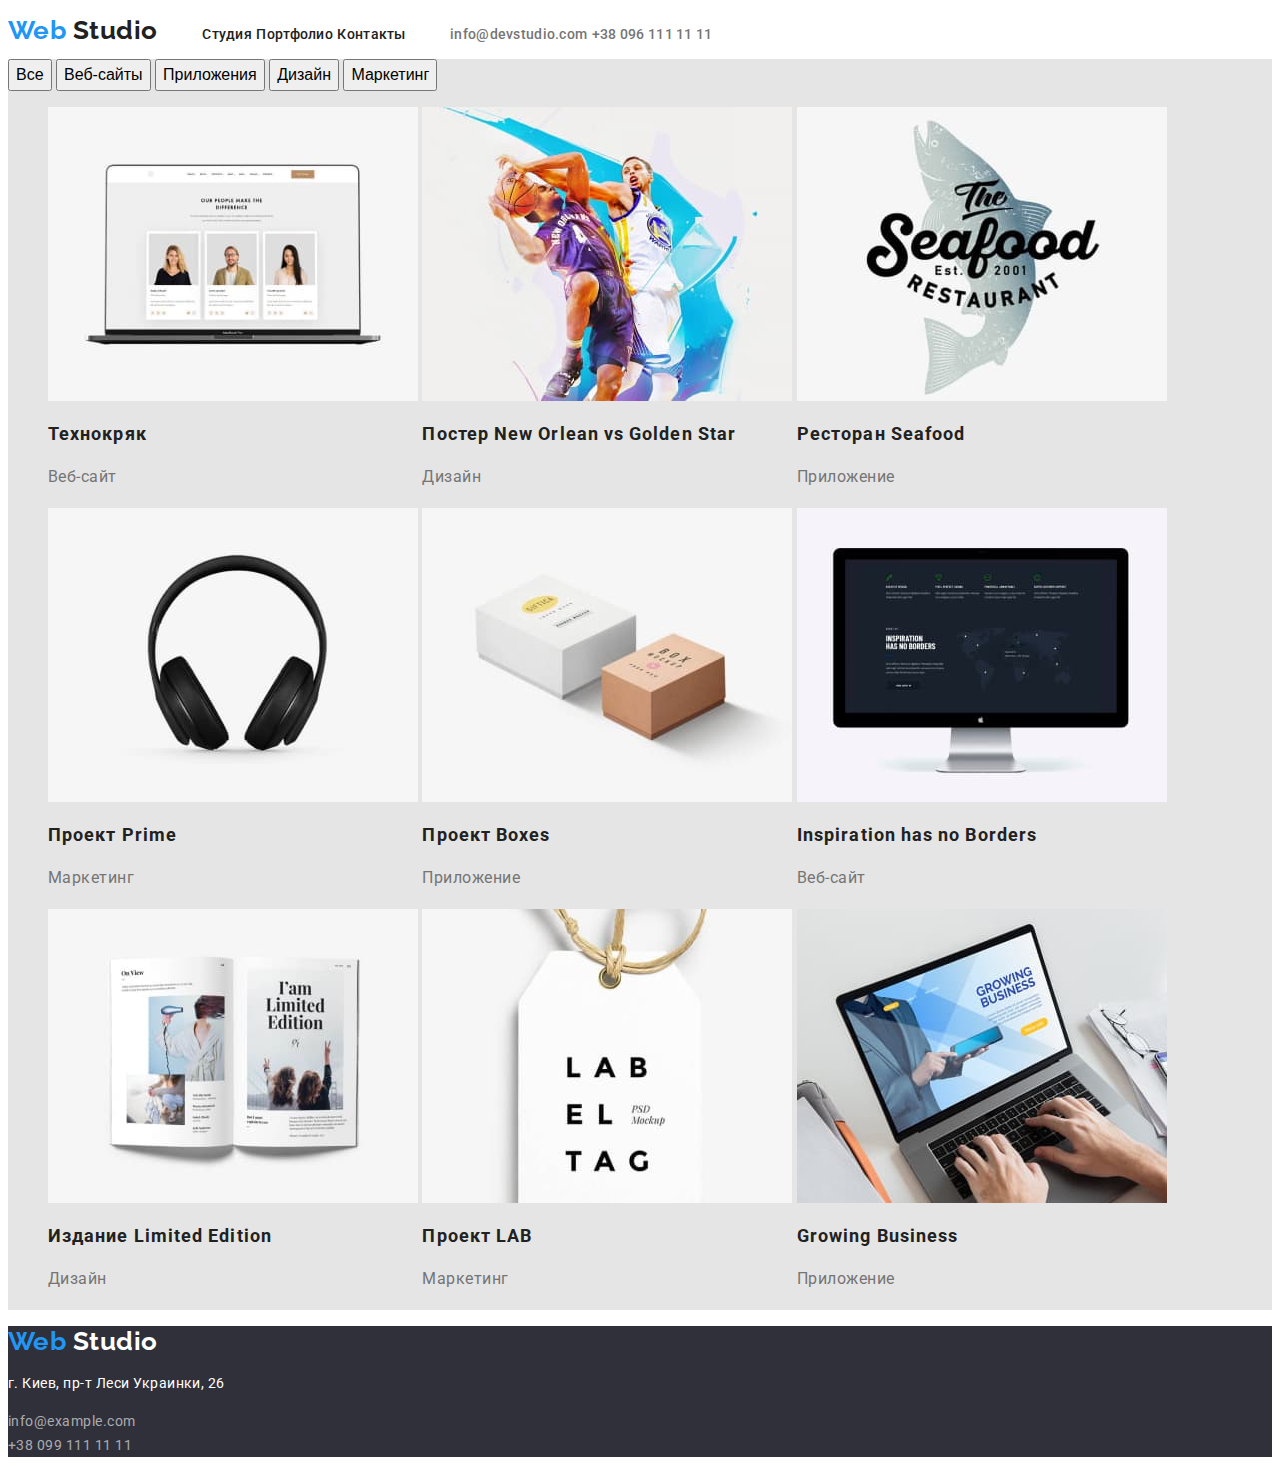
==== portfolio.html @ 6fbc1d06 "first commit" ====
<!DOCTYPE html>
<html lang="ru">

    <head>
        <meta charset="UTF-8">
        <meta http-equiv="X-UA-Compatible" content="IE=edge">
        <meta name="viewport" content="width=device-width, initial-scale=1.0">
        <title>Web Studio</title>
        <link href="https://fonts.googleapis.com/css2?family=Raleway:wght@700&family=Roboto:wght@400;500;700;900&display=swap" rel="stylesheet">
        <link rel="stylesheet" href="./css/styles.css">
    </head>
    
    <body>
    
         <!--caption-->
    
        <header class="caption">
            <a class="logo" href="./" lang="en">Web <span class="logo-caption">Studio</span></a>
            <nav class="menu">
                <ul>
                    <li><a class="menu-link" href="./index.html">Студия</a></li>
                    <li><a class="menu-link" href="./portfolio.html">Портфолио</a></li>
                    <li><a class="menu-link" href="/">Контакты</a></li>
                </ul>
            </nav>
    
            <ul class="contacts">
                <li><a class="contacts-link" href="mailto:info@devstudio.com" lang="en">info@devstudio.com</a></li>
                <li><a class="contacts-link" href="tel:+380961111111">+38 096 111 11 11</a></li>
            </ul>
    
        </header>
    

        <main>

            <!-- projects -->
            <section class="projects">
                <div>
                    <button type="button">Все</button>
                    <button type="button">Веб-сайты</button>
                    <button type="button">Приложения</button>
                    <button type="button">Дизайн</button>
                    <button type="button">Маркетинг</button>
                </div>

                <ul>
                    <li>
                        <img src="./portfolio images/project-one.jpg" alt="Веб-страница на ноутбуке" width="370" height="294">
                        <h3>Технокряк</h3>
                        <p>Веб-сайт</p>
                    </li>

                    <li>
                        <img src="./portfolio images/project-two.jpg" alt="Постер с двумя баскетболистами" width="370" height="294">
                        <h3>Постер New Orlean vs Golden Star</h3>
                        <p>Дизайн</p>
                    </li>

                    <li>
                        <img src="./portfolio images/project-three.jpg" alt="Надпись ресторана Seafood" width="370" height="294">
                        <h3>Ресторан Seafood</h3>
                        <p>Приложение</p>
                    </li>

                    <li>
                        <img src="./portfolio images/project-four.jpg" alt="Наушники" width="370" height="294">
                        <h3>Проект Prime</h3>
                        <p>Маркетинг</p>
                    </li>

                    <li>
                        <img src="./portfolio images/project-five.jpg" alt="Белая и серая коробки" width="370" height="294">
                        <h3>Проект Boxes</h3>
                        <p>Приложение</p>
                    </li>

                    <li>
                        <img src="./portfolio images/project-six.jpg" alt="Веб-сайт на экране компьютера" width="370" height="294">
                        <h3>Inspiration has no Borders</h3>
                        <p>Веб-сайт</p>
                    </li>

                    <li>
                        <img src="./portfolio images/project-seven.jpg" alt="Две страницы открытой книги" width="370" height="294">
                        <h3>Издание Limited Edition</h3>
                        <p>Дизайн</p>
                    </li>

                    <li>
                        <img src="./portfolio images/project-eight.jpg" alt="Белая этикетка с надписью" width="370" height="294">
                        <h3>Проект LAB</h3>
                        <p>Маркетинг</p>
                    </li>

                    <li>
                        <img src="./portfolio images/project-nine.jpg" alt="Страница сайта на ноутбуке" width="370" height="294">
                        <h3>Growing Business</h3>
                        <p>Приложение</p>
                    </li>
                </ul>

            </section>

        </main>

       <!--bottom-->
        <footer class="bottom">
            <a class="logo" href="./" lang="en">Web <span class="logo-bottom">Studio</span></a>
            <address>
                <p class="address-link">г. Киев, пр-т Леси Украинки, 26</p>
                <a class="bottom-contacts" href="mailto:info@example.com" lang="en">info@example.com</a>
                <a class="bottom-contacts" href="tel:+380991111111">+38 099 111 11 11</a>
            </address>
        </footer>
    </body>

</html>
---- css/styles.css ----
body {
    font-family: 'Roboto', sans-serif;
    font-style: normal;
    letter-spacing: 0.03em;
    color: #212121;
}

/* caption */

.caption {
    background-color: #FFFFFF;
}

.logo {
    font-family: 'Raleway';
    font-weight: 700;
    font-size: 26px;
    line-height: 1.19em;
    color: #2196F3;
    text-decoration: none;
}

.logo-caption {
    color: #212121;
}

.menu {
    display:inline-block;
}

.menu,
.contacts {
    display:inline-block; 
}

.menu li,
.contacts li {
    font-weight: 500;
    font-size: 14px;
    line-height: 1.14em;
    letter-spacing: 0.02em;
    display:inline-block;
}

.menu-link {
    color: #212121;
    text-decoration: none;
}

.contacts-link {
    color: #757575;
    text-decoration: none;
}

.menu-link:hover,
.menu-link:focus,
.contacts-link:hover,
.contacts-link:focus {
    color: #2196F3;
}

/* section-one */

.primary {
    background-color: #2F303A;
}

.primary-title {
    font-weight: 900;
    font-size: 44px;
    line-height: 1.36em;
    letter-spacing: 0.06em;
    text-align: center;
    color: #FFFFFF;
}

.primary-btn {
    font-weight: 700;
    font-size: 16px;
    line-height: 1.88em;
    color: #FFFFFF;
    background-color: #2196F3;
    cursor: pointer;
}

/* section-two */

.advantages {
    background-color: #E5E5E5;
}

.advantages li {
    display:inline-block;
    width: 270px;
}

.advantages h3 {
    font-weight: 700;
    font-size: 14px;
    line-height: 1.14em;
}

.advantages p {
    font-size: 14px;
    line-height: 1.72em;
    color: #757575;
}

/* section-three */

.activity {
    background-color: #E5E5E5;
}

.activity h2 {
    font-weight: 700;
    font-size: 36px;
    line-height: 1.17em;
    text-align: center;
}

.activity li {
    display:inline-block;
}

/* section-four */

.team {
    background-color: #F5F4FA;
}

.team-title {
    font-weight: 700;
    font-size: 36px;
    line-height: 1.17em;
    text-align: center;
}

.team li {
    display:inline-block;
}

.team h3 {
    font-weight: 500;
    font-size: 16px;
    line-height: 1.19em;
    text-align: center;
}

.team p {
    font-size: 16px;
    line-height: 1.19em;
    text-align: center;
    color: #757575;
}

/* bottom */

.bottom {
    background-color: #2F303A;
}

.logo-bottom {
    color: #FFFFFF;
}

.address-link,
.bottom-contacts {
    font-size: 14px;
    line-height: 1.72em;
    font-style: normal;
}

.address-link {
    color: #FFFFFF;
}

.bottom-contacts {
    color: rgba(255, 255, 255, 0.6);
    text-decoration: none;
    display:block;
}

.bottom-contacts:hover,
.bottom-contacts:focus {
    color: #2196F3;
}


/* portfolio   -    projects */

.projects {
    background-color: #E5E5E5;
}

.projects button {
    font-weight: 500;
    font-size: 16px;
    line-height: 1.63em;
    text-align: center;
    cursor: pointer;
}

.projects button:hover,
.projects button:focus {
    color: #FFFFFF;
    box-shadow: 0px 3px 1px rgba(0, 0, 0, 0.1), 0px 1px 2px rgba(0, 0, 0, 0.08), 0px 2px 2px rgba(0, 0, 0, 0.12);
    border-radius: 4px;
    background-color: #2196F3;
}

.projects li {
    display:inline-block;
}

.projects h3 {
    font-weight: 700;
    font-size: 18px;
    line-height: 2.em;
    letter-spacing: 0.06em;
}

.projects p {
    font-size: 16px;
    line-height: 1.88em;
    color: #757575;
}
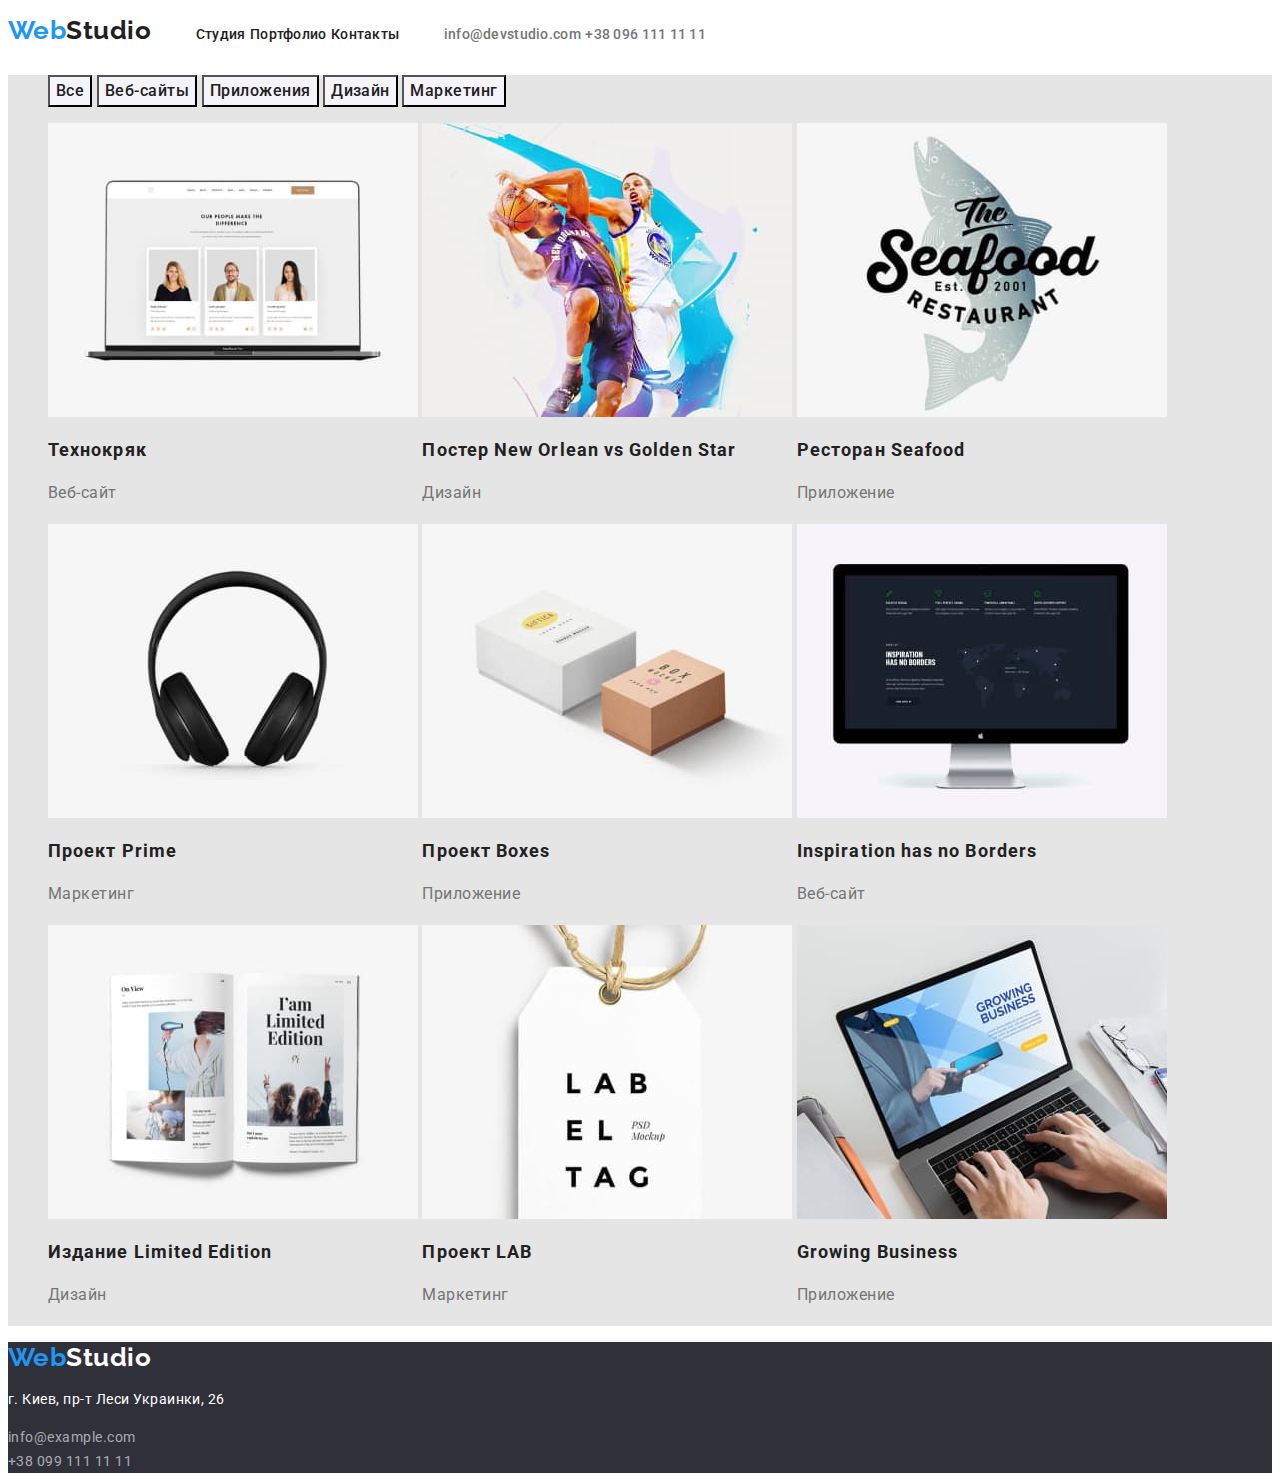
==== commit 38ba8748: "second commit" ====
--- a/portfolio.html
+++ b/portfolio.html
@@ -15,7 +15,7 @@
          <!--caption-->
     
         <header class="caption">
-            <a class="logo" href="./" lang="en">Web <span class="logo-caption">Studio</span></a>
+            <a class="logo" href="./" lang="en">Web<span class="logo-caption">Studio</span></a>
             <nav class="menu">
                 <ul>
                     <li><a class="menu-link" href="./index.html">Студия</a></li>
@@ -36,13 +36,13 @@
 
             <!-- projects -->
             <section class="projects">
-                <div>
-                    <button type="button">Все</button>
-                    <button type="button">Веб-сайты</button>
-                    <button type="button">Приложения</button>
-                    <button type="button">Дизайн</button>
-                    <button type="button">Маркетинг</button>
-                </div>
+                <ul>
+                    <li><button type="button">Все</button></li>
+                    <li><button type="button">Веб-сайты</button></li>
+                    <li><button type="button">Приложения</button></li>
+                    <li><button type="button">Дизайн</button></li>
+                    <li><button type="button">Маркетинг</button></li>
+                </ul>
 
                 <ul>
                     <li>
@@ -106,7 +106,7 @@
 
        <!--bottom-->
         <footer class="bottom">
-            <a class="logo" href="./" lang="en">Web <span class="logo-bottom">Studio</span></a>
+            <a class="logo" href="./" lang="en">Web<span class="logo-bottom">Studio</span></a>
             <address>
                 <p class="address-link">г. Киев, пр-т Леси Украинки, 26</p>
                 <a class="bottom-contacts" href="mailto:info@example.com" lang="en">info@example.com</a>
--- a/css/styles.css
+++ b/css/styles.css
@@ -71,6 +71,7 @@
     line-height: 1.36em;
     letter-spacing: 0.06em;
     text-align: center;
+    text-transform: uppercase;
     color: #FFFFFF;
 }
 
@@ -98,6 +99,7 @@
     font-weight: 700;
     font-size: 14px;
     line-height: 1.14em;
+    text-transform: uppercase;
 }
 
 .advantages p {
@@ -194,10 +196,14 @@
 }
 
 .projects button {
+    font-family: inherit;
+    font-style: inherit;
     font-weight: 500;
     font-size: 16px;
     line-height: 1.63em;
-    text-align: center;
+    letter-spacing: inherit;
+    color: inherit;
+    background-color:#F5F4FA;
     cursor: pointer;
 }
 
